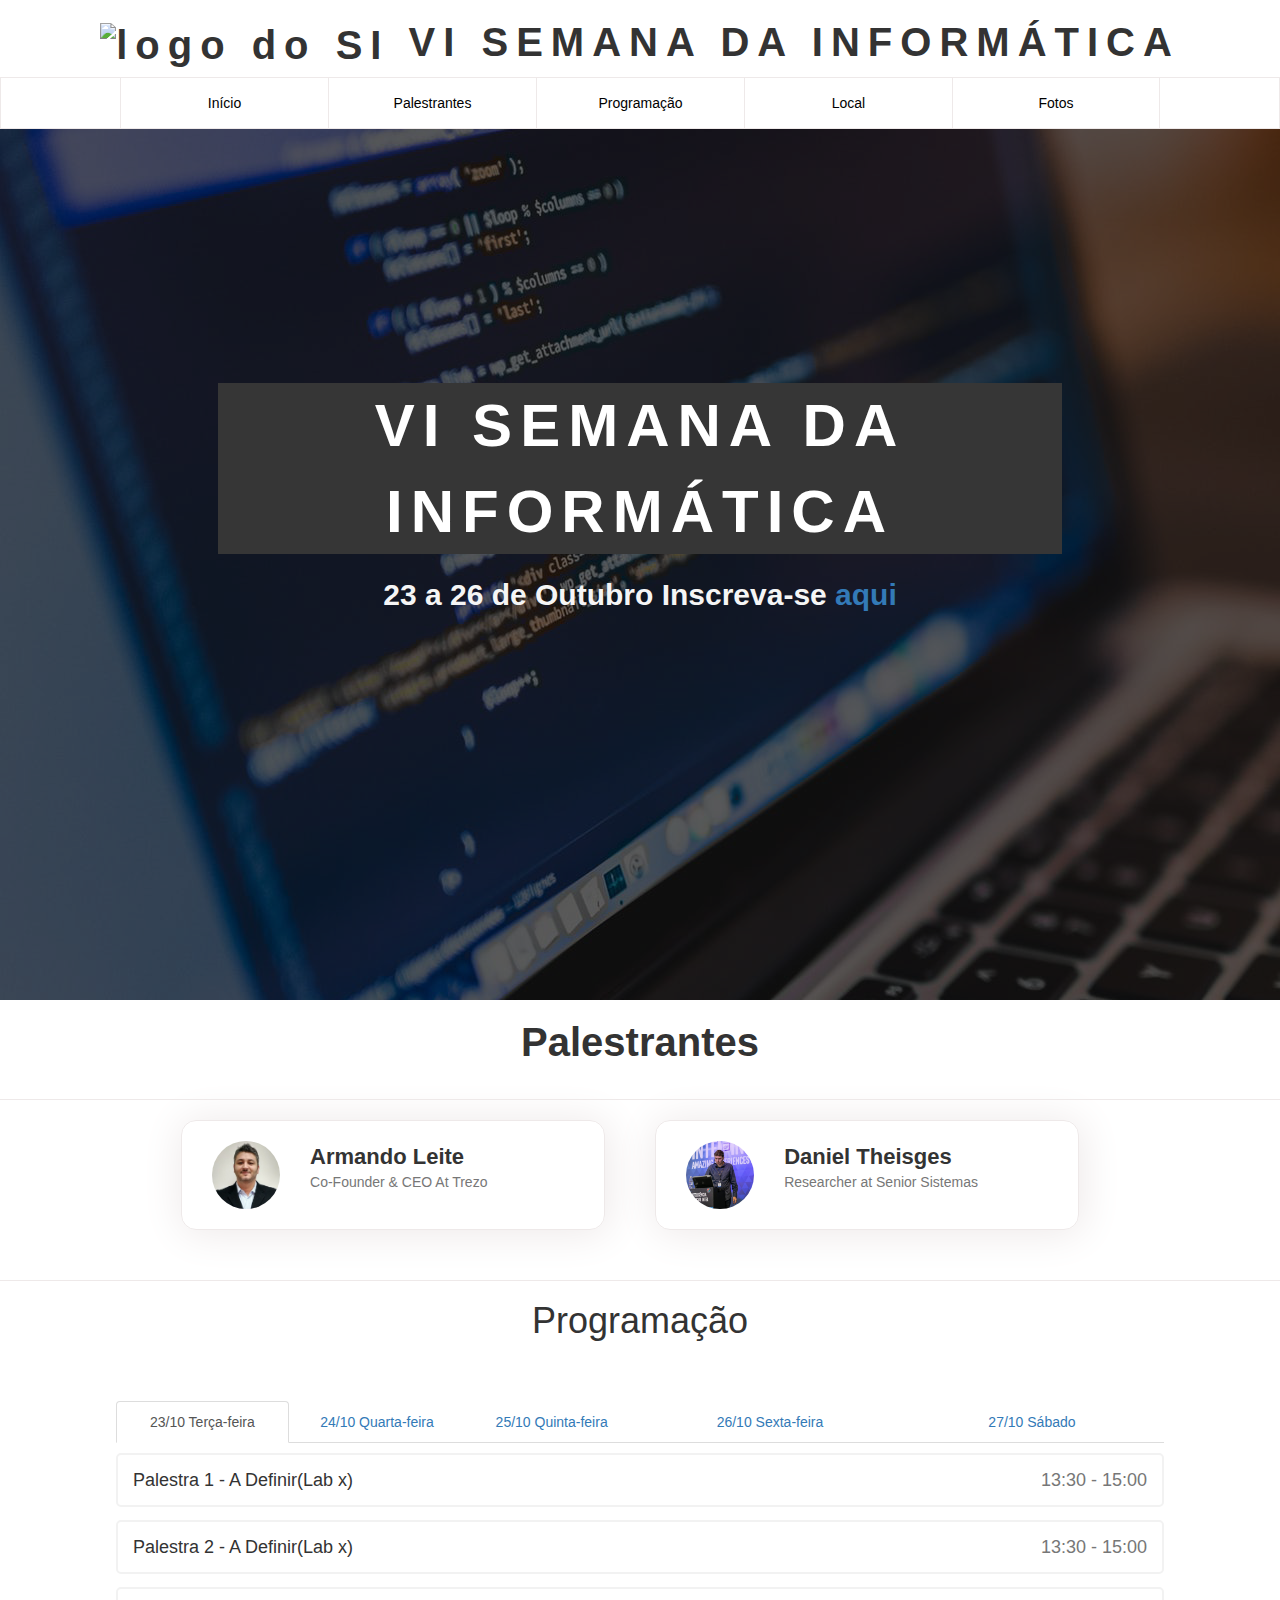
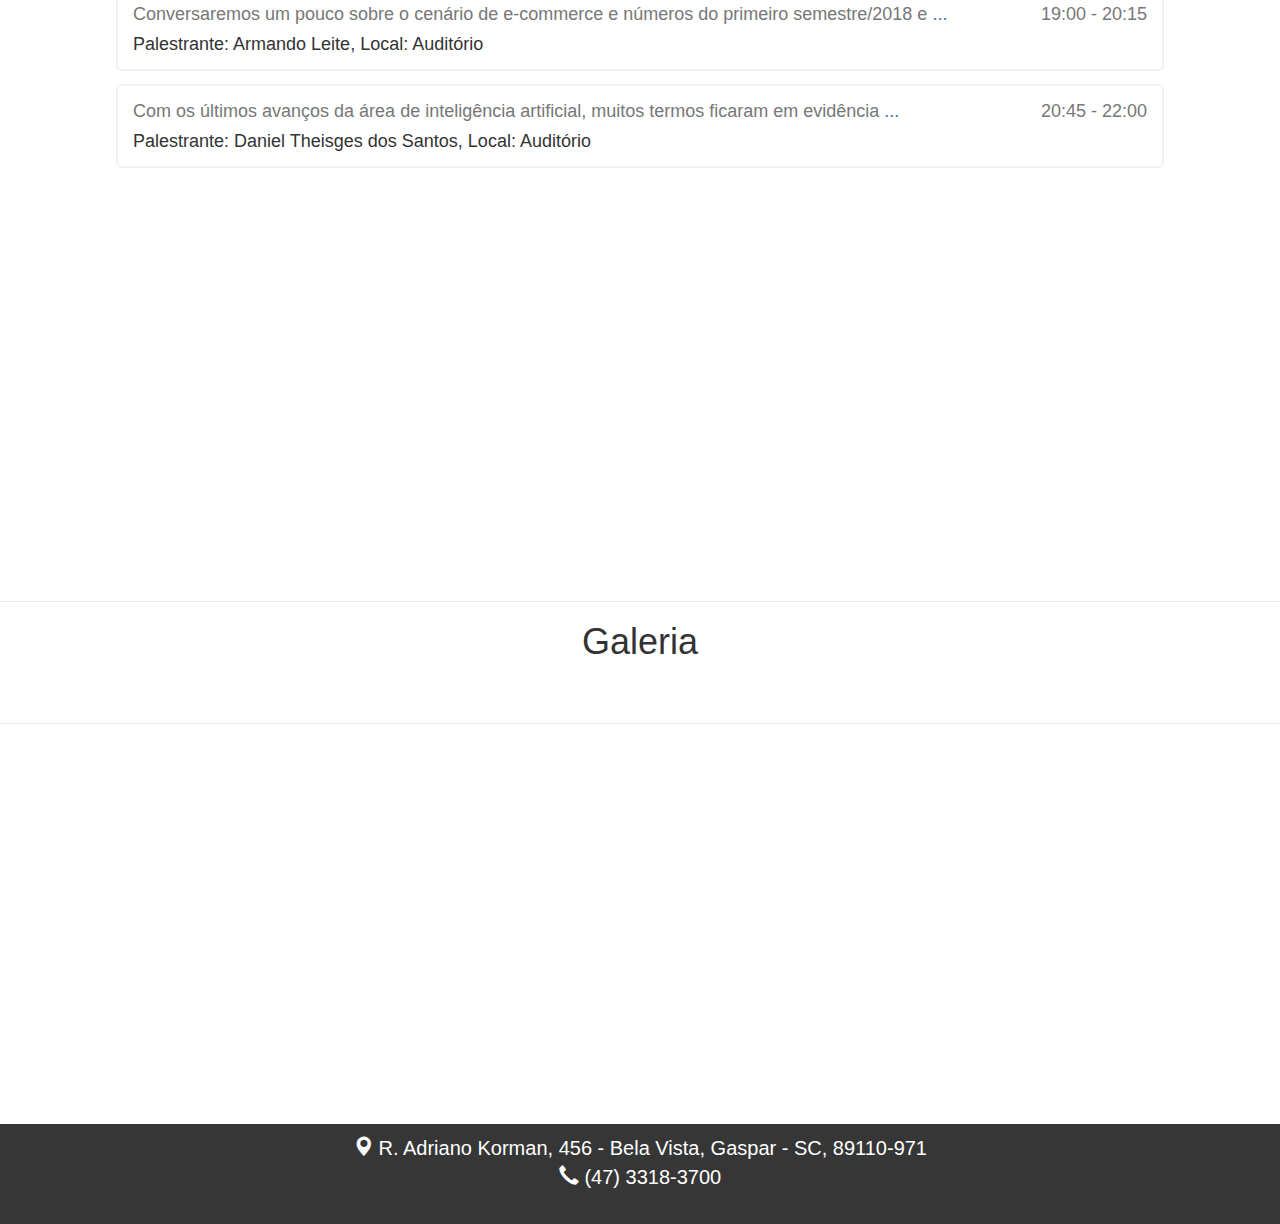
==== docs/index.html @ 69a46b5c "docs" ====
<!DOCTYPE html>
<html>
<head>
    <meta charset="UTF-8">
    <meta name="description" content="Semana informatica">
    <meta name="Autores" content=Mateus e Lucas>
    <meta name="viewport" content="width=device-width, initial-scale=1">
    <title>Semana da informática IFSC GASPAR</title>
    <link rel="stylesheet" type="text/css" href="../css/main.css"/>
    <link rel="stylesheet" href="https://maxcdn.bootstrapcdn.com/bootstrap/3.3.6/css/bootstrap.min.css"/>
</head>
<body>
    <!-- jQuery (obrigatório para plugins JavaScript do Bootstrap) -->
    <script src="https://ajax.googleapis.com/ajax/libs/jquery/3.3.1/jquery.min.js"></script>
    <!-- Inclui todos os plugins compilados (abaixo), ou inclua arquivos separadados se necessário -->
    <script src="https://maxcdn.bootstrapcdn.com/bootstrap/3.3.7/js/bootstrap.min.js"></script>
    <script src="../js/main.js"></script>
    <header>
        <div class="row">
            <div class="navbar-fixed-top topo">
                <div class="col-md-12">
                <h1 class="col-md-12" style="text-align: center">
                    <img src="https://bit.ly/2xHkZP3" height="50px" class="logo-si" alt="logo do SI"/>
                    <span>VI SEMANA DA INFORMÁTICA</span>
                </h1>
            </div>
                <ul class="col-md-12 menu center-badge">
                <li class="col-md-2"><a onclick="rolar_para('#inicio')"> Início</a></li>
                <li class="col-md-2"><a onclick="rolar_para('#div_palestrantes')"> Palestrantes</a></li>
                <li class="col-md-2"><a onclick="rolar_para('#div_programacao')"> Programação</a></li>
                <li class="col-md-2"><a onclick="rolar_para('#div_local')"> Local</a></li>
                <li class="col-md-2"><a onclick="rolar_para('#div_galeria')">Fotos</a></li>
            </ul>
            </div>
        </div>
    </header>  
    <section>
        <div class="row">
            <div class="home col-md-12 no-pd center-badge" id="inicio">
                <div class="col-md-8 col-sm-5" style="text-align: center">
                    <div class="efeito-texto-1 mytext1 col-md-12">VI SEMANA DA INFORMÁTICA</div>
                    <span class="efeito-texto-2 mytext2">23 a 26 de Outubro Inscreva-se <a href="https://limesurvey.ifsc.edu.br/index.php/477826?lang=pt-BR " target="_blank">aqui</a></span>
                </div>
            </div>

            <div class="palestrantes col-md-12 no-pd" id="div_palestrantes" style="padding-bottom: 20px">
                <div class="header-palestrantes col-md-12 no-pd" style="margin-top:20px;">
                    <h1> Palestrantes </h1>
                </div>
                <div style="width: 80%; margin: auto">
                    <div class="body-palestrantes col-md-12" >

                        <div class="card-palestrantes col-md-5" onclick="info('curriculo_armando')">
                            <img src="../img/armando_leite.jpg" class="col-md-3 img-responsive"/>
                            <div class="col-md-9 nome-palestrante no-pd">
                                <strong class="col-md-12 ">Armando Leite</strong>
                                <span class="col-md-12 text-muted truncatepd">Co-Founder & CEO At Trezo</span>
                                <div class="col-md-12" style="padding-top:5px;padding-bottom: 5px">
                                    <span class="col-md-12 no-pd" id="info_curriculo_armando" style="display: none;">Profissional certificado em AWS e Segurança de Dados, atuando a 12 anos com TI, mais precisamente com Infraestrutura e Desenvolvimento Web. Desde 2009 CEO da Trezo, empresa do segmento de TI voltado a e-commerce através do framework Magento, sendo Partner Magento no Brasil e considerada uma das 3 maiores empresas neste segmento pela própria Magento.</span>
                                </div>
                            </div>
                            
                            
                        </div>
                        
                        <div class="card-palestrantes col-md-5" onclick="info('curriculo_daniel')">
                            <img src="../img/daniel_l.jpg" class="col-md-3 img-responsive"/>
                            <div class="col-md-9 nome-palestrante no-pd">
                                <strong class="col-md-12 ">Daniel Theisges</strong>
                                <span class="col-md-12 text-muted truncatepd">Researcher at Senior Sistemas</span>
                                <div class="col-md-12" style="padding-top:5px;padding-bottom: 5px">
                                    <span class="col-md-12 no-pd" id="info_curriculo_daniel" style="display: none;">Daniel Theisges atou como professor de Visão Computacional, Inteligência Artificial, Aprendizado de Máquina e Sistemas Distribuídos na Universidade Regional de Blumenau (FURB). Possui mestrado em Computação Aplicada na Universidade Federal de Santa Catarina. Daniel é também aluno de doutorado na UFSC e pesquisador da SENIOR SISTEMAS, uma das maiores empresas de software do Brasil. Com mais de 10 anos de experiência em pesquisa e desenvolvimento de software, Daniel tem contribuído para vários projetos envolvendo inteligência artificial e análise de dados. Recentemente, se juntou ao Intel AI Student Ambassador Program para aprimorar e compartilhar o conhecimento da IA em todo o mundo.</span>
                                </div>
                            </div>
                        </div>

                    </div>
                </div>
            </div>

            <div class="programacao col-md-12 no-pd" id="div_programacao">
                <div class="header-programacao">
                    <h1> Programação </h1>
                </div>
                <div class="cronograma">
                    <ul class="nav nav-tabs">
                        <li class="active col-md-2 no-pd"><a data-toggle="tab" href="#home">23/10 Terça-feira</a></li>
                        <li class="col-md-2 no-pd"><a data-toggle="tab" href="#menu1">24/10 Quarta-feira</a></li>
                        <li class="col-md-2 no-pd"><a data-toggle="tab" href="#menu2">25/10 Quinta-feira</a></li>
                        <li class="col-md-3 no-pd"><a data-toggle="tab" href="#menu3">26/10 Sexta-feira</a></li>
                        <li class="col-md-3 no-pd"><a data-toggle="tab" href="#menu4">27/10 Sábado</a></li>
                    </ul>

                    <div class="tab-content col-md-12 no-pd conteudo">
                        <div id="home" class="tab-pane fade in active">
                            <div class="col-md-12 card-cronograma">
                                <span class="col-md-10 no-pd">Palestra 1 - A Definir(Lab x) </span>
                                <span class="col-md-2 no-pd text-muted" style="text-align: right">13:30 - 15:00</span>
                            </div>

                            <div class="col-md-12 card-cronograma">
                                <span class="col-md-10 no-pd">Palestra 2 - A Definir(Lab x) </span>
                                <span class="col-md-2 no-pd text-muted" style="text-align: right">13:30 - 15:00</span>
                            </div>

                            <div class="col-md-12 card-cronograma">
                                <span class="col-md-10 no-pd">
                                    <span class="text-muted" id="verMais3">Conversaremos um pouco sobre o cenário de e-commerce e números do primeiro semestre/2018 e <a  style="cursor: pointer" onclick="verMais(3)">...</a></span>
                                    <br/>Palestrante: Armando Leite, Local: Auditório
                                </span>
                                <span class="col-md-2 no-pd text-muted" style="text-align: right">19:00 - 20:15</span>
                            </div>

                            <div class="col-md-12 card-cronograma">
                                <span class="col-md-10 no-pd">
                                    <span class="text-muted" id="verMais4">Com os últimos avanços da área de inteligência artificial, muitos termos ficaram em evidência <a  style="cursor: pointer" onclick="verMais(4)">...</a> 
                                    </span>
                                    <br/>Palestrante: Daniel Theisges dos Santos, Local: Auditório
                                </span>
                                <span class="col-md-2 no-pd text-muted" style="text-align: right">20:45 - 22:00</span>
                            </div>

                        </div>

                        <div id="menu1" class="tab-pane">
                            <div class="col-md-12 card-cronograma">
                                <span class="col-md-10 no-pd" onclick="info(1)">Oficina Install Fest Linux - Kleyton (Lab 6)
                                    <span class=" col-md-12 no-pd text-muted" style="font-size: 14px;display: none" id="info_1">Oficina voltada para usuários com pouca experiência em Linux, onde usuários mais experientes auxiliam com a instalação e configuração do sistema operacional.</span>
                                </span>
                                <span class="col-md-2 no-pd text-muted" style="text-align: right">14:00 - 17:00</span>
                            </div>

                            <div class="col-md-12 card-cronograma">
                                <span class="col-md-10 no-pd" onclick="info(2)">Oficina de Embarcadero - Lucas José Pereira (Lab de Redes)
                                    <span class=" col-md-12 no-pd text-muted" style="font-size: 14px;display: none" id="info_2">Oficina voltada para programadores que nunca tiveram contato com o ambiente de desencolvimento Embarcadero/Delphi. O objetivo é o desenvolvimento de um pequeno aplicativo.</span>
                                </span>
                                <span class="col-md-2 no-pd text-muted" style="text-align: right">14:00 - 17:00</span>
                            </div>

                            <div class="col-md-12 card-cronograma">
                                <span class="col-md-10 no-pd" onclick="info(3)">Oficina de Arduino básico - Nathan (Lab 2) 
                                    <span class=" col-md-12 no-pd text-muted" style="font-size: 14px;display: none" id="info_3">Nesse minicurso será apresentada a plataforma Arduino, integração de circuitos com a plataforma Arduino, e criação e desenvolvimento de soluções utilizando essa plataforma.</span>
                                </span>
                                <span class="col-md-2 no-pd text-muted" style="text-align: right">14:00 - 17:00</span>
                            </div>

                            <div class="col-md-12 card-cronograma">
                                <span class="col-md-10 no-pd" onclick="info(4)">Oficina Install Fest Linux - Kleyton (Lab 6) 
                                    <span class=" col-md-12 no-pd text-muted" style="font-size: 14px;display: none" id="info_4">Oficina voltada para usuários com pouca experiência em Linux, onde usuários mais experientes auxiliam com a instalação e configuração do sistema operacional.</span>
                                </span>
                                <span class="col-md-2 no-pd text-muted" style="text-align: right">19:00 - 22:00</span>
                            </div>

                            <div class="col-md-12 card-cronograma">
                                <span class="col-md-10 no-pd" onclick="info(5)">Oficina Android Básico - Ewerton Pontini (Lab 7)
                                    <span class=" col-md-12 no-pd text-muted" style="font-size: 14px;display: none" id="info_5">Oficina voltada a comunidade externa e interna para incentivar o estudo de programação por meio de atividade prática na construção de aplicativos para Android. Esta oficina abordará aspectos básicos e introdutórios no desenvolvimento.</span>
                                </span>
                                <span class="col-md-2 no-pd text-muted" style="text-align: right">19:00 - 22:00</span>
                            </div>
                            
                            <div class="col-md-12 card-cronograma">
                                <span class="col-md-10 no-pd" onclick="info(6)">Oficina de Arduino básico - Nathan (Lab 2) 
                                    <span class=" col-md-12 no-pd text-muted" style="font-size: 14px;display: none" id="info_6">Nesse minicurso será apresentada a plataforma Arduino, integração de circuitos com a plataforma Arduino, e criação e desenvolvimento de soluções utilizando essa plataforma.</span>
                                </span>
                                <span class="col-md-2 no-pd text-muted" style="text-align: right">19:00 - 22:00</span>
                            </div>
                            
                            <div class="col-md-12 card-cronograma">
                                <span class="col-md-10 no-pd" onclick="info(7)">Oficina Unity - Lucas Arend (Lab 7) 
                                    <span class=" col-md-12 no-pd text-muted" style="font-size: 14px;display: none" id="info_7"></span>
                                </span>
                                <span class="col-md-2 no-pd text-muted" style="text-align: right">19:00 - 22:00</span>
                            </div>

                        </div>

                        <div id="menu2" class="tab-pane">
                            <div class="col-md-12 card-cronograma" onclick="info(8)">
                                <span class="col-md-10 no-pd">Maratona de programação - Curso Superior. Obs. A maratona será realizada na plataforma URI Online Judge - Me. Leonardo Leiria Fernandes (Lab 6)
                                    <span class=" col-md-12 no-pd text-muted" style="font-size: 14px;display: none" id="info_8">Competição para exercitar nos participantes a criatividade, a capacidade de trabalho em equipe e a habilidade de resolver problemas de informática sob pressão.</span>
                                </span>
                                <span class="col-md-2 no-pd text-muted" style="text-align: right">19:00 - 22:00</span>
                            </div>
                            
                            <div class="col-md-12 card-cronograma" onclick="info(9)">
                                <span class="col-md-10 no-pd">Oficina Arduino Intermediário - A definir (Lab 2) 
                                    <span class=" col-md-12 no-pd text-muted" style="font-size: 14px;display: none" id="info_9">Nesse minicurso será apresentado como são utilizadas shields e sensores para o Arduino, conceitos básicos sobre eletrônica, e serão desenvolvidas soluções utilizando diferentes sensores/shields.</span>
                                </span>
                                <span class="col-md-2 no-pd text-muted" style="text-align: right">19:00 - 22:00</span>
                            </div>
                            
                            <div class="col-md-12 card-cronograma" onclick="info(10)">
                                <span class="col-md-10 no-pd">Oficina MongoDB - Ramon (Lab 7) 
                                    <span class=" col-md-12 no-pd text-muted" style="font-size: 14px;display: none" id="info_10">Oficina sobre o MongoDB visando a criarão uma pequena API utilizando Spring Boot integrado com MongoDB.</span>
                                </span>
                                <span class="col-md-2 no-pd text-muted" style="text-align: right">19:00 - 22:00</span>
                            </div>
                        </div>

                        <div id="menu3" class="tab-pane">
                            <div class="col-md-12 card-cronograma" onclick="info(11)">
                                <span class="col-md-10 no-pd">Campeonato jogos eletrônicos - Barbara I2 (Lab 7) 
                                    <span class=" col-md-12 no-pd text-muted" style="font-size: 14px;display: none" id="info_11">Campeonato de jogos eletrônicos visando a integração dos alunos e membros da comunidade externa</span>
                                </span>
                                <span class="col-md-2 no-pd text-muted" style="text-align: right">14:00 - 17:00</span>
                            </div>

                            <div class="col-md-12 card-cronograma" onclick="info(12)">
                                <span class="col-md-10 no-pd">Campeonato jogos eletrônicos - Lucas Pedroso Pereira (Lab 7) 
                                    <span class=" col-md-12 no-pd text-muted" style="font-size: 14px;display: none" id="info_12">Campeonato de jogos eletrônicos visando a integração dos alunos e membros da comunidade externa</span>
                                </span>
                                <span class="col-md-2 no-pd text-muted" style="text-align: right">19:00 - 22:00</span>
                            </div>

                        </div>
                        
                        <div id="menu4" class="tab-pane">
                            <div class="col-md-12 card-cronograma"  onclick="info(13)">
                                <span class="col-md-10 no-pd">Oficina Android Intermediário - Lucas Barros (Lab 7) 
                                    <span class=" col-md-12 no-pd text-muted" style="font-size: 14px;display: none" id="info_13">Oficina voltada a comunidade externa e interna para incentivar o estudo de programação por meio de atividade prática na construção de aplicativos para Android. Esta oficina abordará aspectos básicos e intermediários no desenvolvimento.</span>
                                </span>
                                <span class="col-md-2 no-pd text-muted" style="text-align: right">08:00 - 17:20</span>
                            </div>

                        </div>

                    </div>
                </div>
            </div>

             <div class="programacao col-md-12 no-pd" id="div_galeria">
                <div class="header-programacao">
                    <h1> Galeria </h1>
                </div>
                 
                 <div class="col-md-12" id="galeriaFotos">
                 </div>
                
            </div>
            
            <div class="local col-md-12 no-pd" id="div_local">
                <div class="col-md-12 no-pd">
                    <iframe  class="mapa col-md-12 no-pd" src="https://www.google.com/maps/embed?pb=!1m26!1m12!1m3!1d113871.34818570293!2d-49.12285860550783!3d-26.888269232255745!2m3!1f0!2f0!3f0!3m2!1i1024!2i768!4f13.1!4m11!3e6!4m3!3m2!1d-26.8774776!2d-49.1014786!4m5!1s0x94df2235f78da08b%3A0x9e47c90966bb3895!2sifsc+gaspar!3m2!1d-26.900784599999998!2d-49.0038309!5e0!3m2!1spt-BR!2sbr!4v1537979275279"frameborder="0" allowfullscreen>
                    </iframe>
                </div>
                <div class="col-md-12 no-pd local-descricao" style="text-align: center; ">

                    <div class="col-md-12 no-pd" style="margin-top: 10px">
                        <i class="glyphicon glyphicon-map-marker"></i>
                        <span> R. Adriano Korman, 456 - Bela Vista, Gaspar - SC, 89110-971 </span>
                    </div>

                    <div class="col-md-12 no-pd" >
                        <i class="glyphicon glyphicon-earphone"></i>
                        <span> (47) 3318-3700 </span>
                    </div>

                </div>
            </div>
        </div>
    </section>

</body>
</html>
---- css/main.css ----
html, body {
    padding: 0;
    margin: 0;
    overflow-x:hidden;
}

.truncate {
    white-space: nowrap;
    overflow: hidden;
    text-overflow: ellipsis;
}

.truncate-two-lines {
    display: -webkit-box;
    -webkit-line-clamp: 2;
    -webkit-box-orient: vertical;
    overflow: hidden;
    text-overflow: ellipsis;
}

.center-badge {
    display: flex;
    align-items: center;
    justify-content: center;
}

.no-pd {
    padding: 0 !important;
}

.palestrantes {
    border-bottom: 1px solid #EEE9E9;
}

.body-palestrantes {
    margin: auto;
    padding-bottom: 50px;
}

.programacao {
    border-bottom: 1px solid #EEE9E9;
}

.cronograma {
    margin: auto;
    width: 80%;
    height: 800px;
}

.conteudo {
    overflow-y: auto;
    height: 400px;
}

.card-palestrantes {
    cursor: pointer;
    border: 1px solid #EEE9E9;
    border-radius: 15px;
    box-shadow: 2px 2px 42px 2px #EEE9E9;
    margin-left: 50px;
    margin-top: 20px;
}

.card-palestrantes img {
    padding-top: 20px;
    padding-bottom: 20px;
    border-radius: 100%;
}

.card-palestrantes strong {
    font-size: 22px;
}

.header-palestrantes {
    width: 100%;
    height: 80px;
    text-align: center;
    padding: 20px 0 0 0;
    margin: 0;
    border-bottom: 1px solid #EEE9E9;
}

.card-cronograma {
    cursor: pointer;
    margin-top: 10px;
    border-left-width: 15px;
    transition: border-width .5s ease;
    display: block;
    margin-bottom: 3px;
    background-color: #fff;
    border-left: 5px solid #00a8f2;
    padding: 10px;
    border: solid 2px #F2F2F2;
    border-radius: 5px;
    font-size: 18px;
    font-weight: 400;
    line-height: 30px;
}

.card-cronograma:hover {
    border-color: aquamarine;
}

.header-programacao {
    width: 100%;
    height: 80px;
    text-align: center;
    margin: 0;
    margin-bottom: 20px;
}

.nav li {
    text-align: center;
}

.header-palestrantes h1 {
    font-size: 40px;
    font-weight: 700;
    padding: 0;
    margin: 0;

}

.topo {
    background-color: #fff;
}

.topo h1 {
    font-size: 40px;
    font-weight: 700;
    letter-spacing: 8px;
}

.menu {
    margin: 0;
    list-style: none;
    color: black;
    border: 1px solid #EEE9E9;
}

.menu li {
    cursor: pointer;
    text-align: center;
    padding: 15px;
    border-left: 1px solid #EEE9E9;
}

.menu li:last-child {
    border-right: 1px solid #EEE9E9;
}

.menu li a {
    font-size: 14px;
    font-family: 'Source Sans Pro', Arial, Helvetica, 'Nimbus Sans L', sans-serif;
    text-decoration: none;
    color: black;
}

.menu li:hover {
    transition: 2s;
    border-top: 1px solid #399736;
}

.home {
    background-image: url(../img/fundo.png);
    background-repeat: no-repeat;
    background-attachment: fixed;
    height: 1000px;
}

.footer {
    height: 80px;
    background-color: #363636;
}

.container-efeito {
    text-align: center;
}

.container-efeito span {
    text-transform: uppercase;
}

.mytext1 {
    animation-delay: 3s;
    color: white;
    font-size: 60px;
    font-weight: 700;
    letter-spacing: 8px;
    margin-bottom: 20px;
    background: #363636;
    position: relative;
    animation: text 3s 1;
}

.mytext2 {
    font-size: 30px;
    color: whitesmoke;
    font-weight: bold;
}

.nome-palestrante{
    margin-top: 20px;
    padding-top: 20px;
    padding-bottom: 20px;
}

.efeito-texto-1, .efeito-texto-2 {
    display: none;
}

.local .mapa {
    height: 400px;
}

.local .local-descricao {
    height: 100px;
    font-size: 20px;
    color: white;
    background-color: #363636;
}

.efeito-texto-1, .efeito-texto-2 {
    display: none;
}

@keyframes text {
    0% {
        color: black;
        margin-bottom: -40px;

    }
    30% {
        letter-spacing: 10px;
        margin-bottom: -40px;

    }
    85% {
        letter-spacing: 8px;
        margin-bottom: -40px;
    }
}

@media screen and (max-width: 414px) {

    .topo h1 {
        font-size: 20px;
        font-weight: 200;
        letter-spacing: 2px;
    }

    .topo .logo-si {
        height: 20px;
    }

    .mytext1 {
        animation-delay: 3s;
        color: white;
        font-size: 15px;
        font-weight: bold;
        letter-spacing: 0px;
        margin-bottom: 5px;
        background: #363636;
        animation: text 3s 1;
        display: block;
    }

    .mytext2 {
        font-size: 10px;
        color: whitesmoke;
        font-weight: bold;
    }

    .home {
        margin-top: 88px;
        height: 400px;
    }

    .container-efeito {
        text-align: center;
        top: 30%;
        left: 57%;
        transform: translate(-50%, -50%);
    }

    .card-palestrantes img{
        max-height: 50px;
    }

    .nome-palestrante{
        margin-top: 0px;
    }

    .card-palestrantes{
        margin-left: 0px;
    }

}
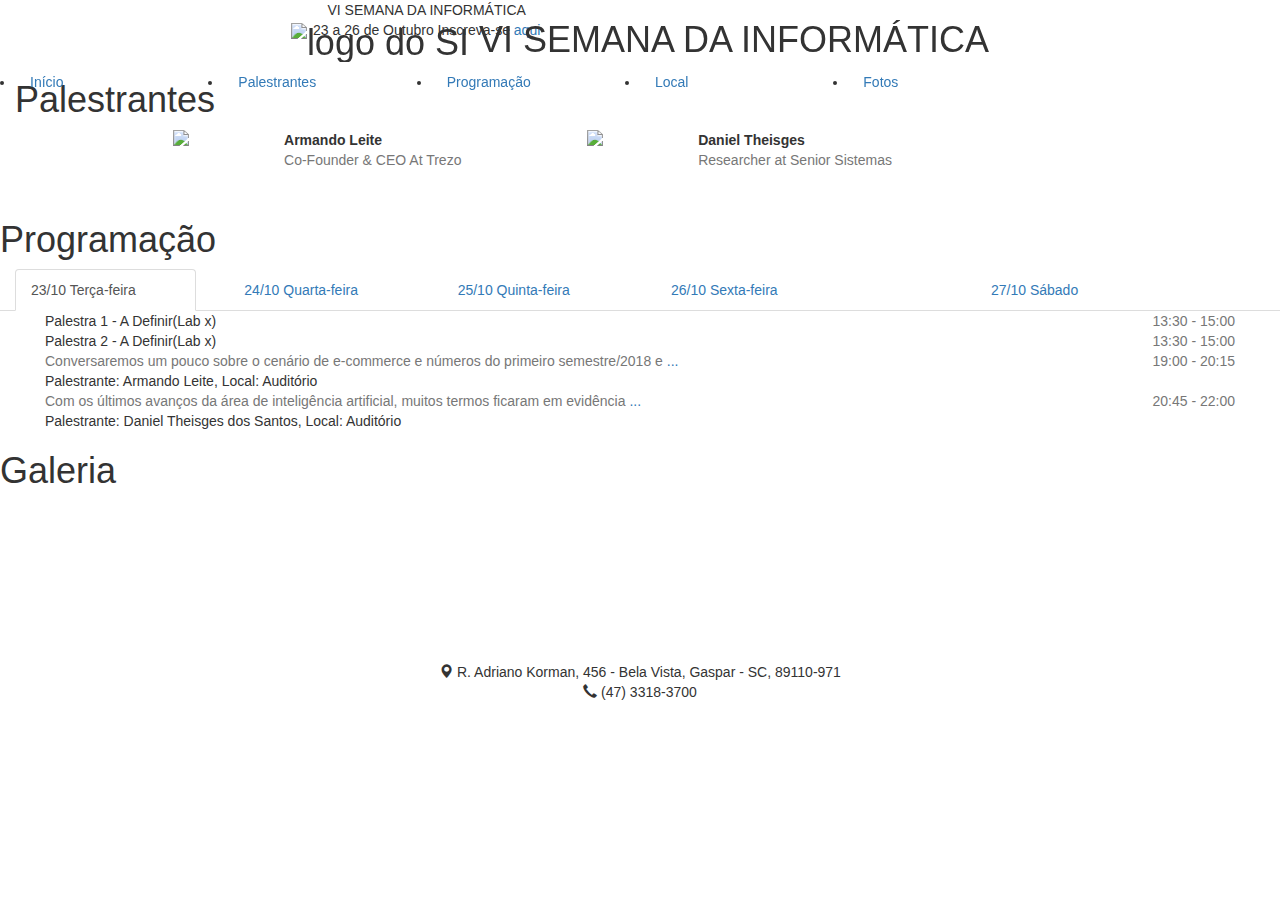
==== commit 8dd9a4b9: "Css" ====
--- a/docs/index.html
+++ b/docs/index.html
@@ -6,7 +6,7 @@
     <meta name="Autores" content=Mateus e Lucas>
     <meta name="viewport" content="width=device-width, initial-scale=1">
     <title>Semana da informática IFSC GASPAR</title>
-    <link rel="stylesheet" type="text/css" href="../css/main.css"/>
+    <link rel="stylesheet" type="text/css" href="css/main.css"/>
     <link rel="stylesheet" href="https://maxcdn.bootstrapcdn.com/bootstrap/3.3.6/css/bootstrap.min.css"/>
 </head>
 <body>
@@ -14,7 +14,7 @@
     <script src="https://ajax.googleapis.com/ajax/libs/jquery/3.3.1/jquery.min.js"></script>
     <!-- Inclui todos os plugins compilados (abaixo), ou inclua arquivos separadados se necessário -->
     <script src="https://maxcdn.bootstrapcdn.com/bootstrap/3.3.7/js/bootstrap.min.js"></script>
-    <script src="../js/main.js"></script>
+    <script src="js/main.js"></script>
     <header>
         <div class="row">
             <div class="navbar-fixed-top topo">
@@ -51,7 +51,7 @@
                     <div class="body-palestrantes col-md-12" >
 
                         <div class="card-palestrantes col-md-5" onclick="info('curriculo_armando')">
-                            <img src="../img/armando_leite.jpg" class="col-md-3 img-responsive"/>
+                            <img src="img/armando_leite.jpg" class="col-md-3 img-responsive"/>
                             <div class="col-md-9 nome-palestrante no-pd">
                                 <strong class="col-md-12 ">Armando Leite</strong>
                                 <span class="col-md-12 text-muted truncatepd">Co-Founder & CEO At Trezo</span>
@@ -64,7 +64,7 @@
                         </div>
                         
                         <div class="card-palestrantes col-md-5" onclick="info('curriculo_daniel')">
-                            <img src="../img/daniel_l.jpg" class="col-md-3 img-responsive"/>
+                            <img src="img/daniel_l.jpg" class="col-md-3 img-responsive"/>
                             <div class="col-md-9 nome-palestrante no-pd">
                                 <strong class="col-md-12 ">Daniel Theisges</strong>
                                 <span class="col-md-12 text-muted truncatepd">Researcher at Senior Sistemas</span>
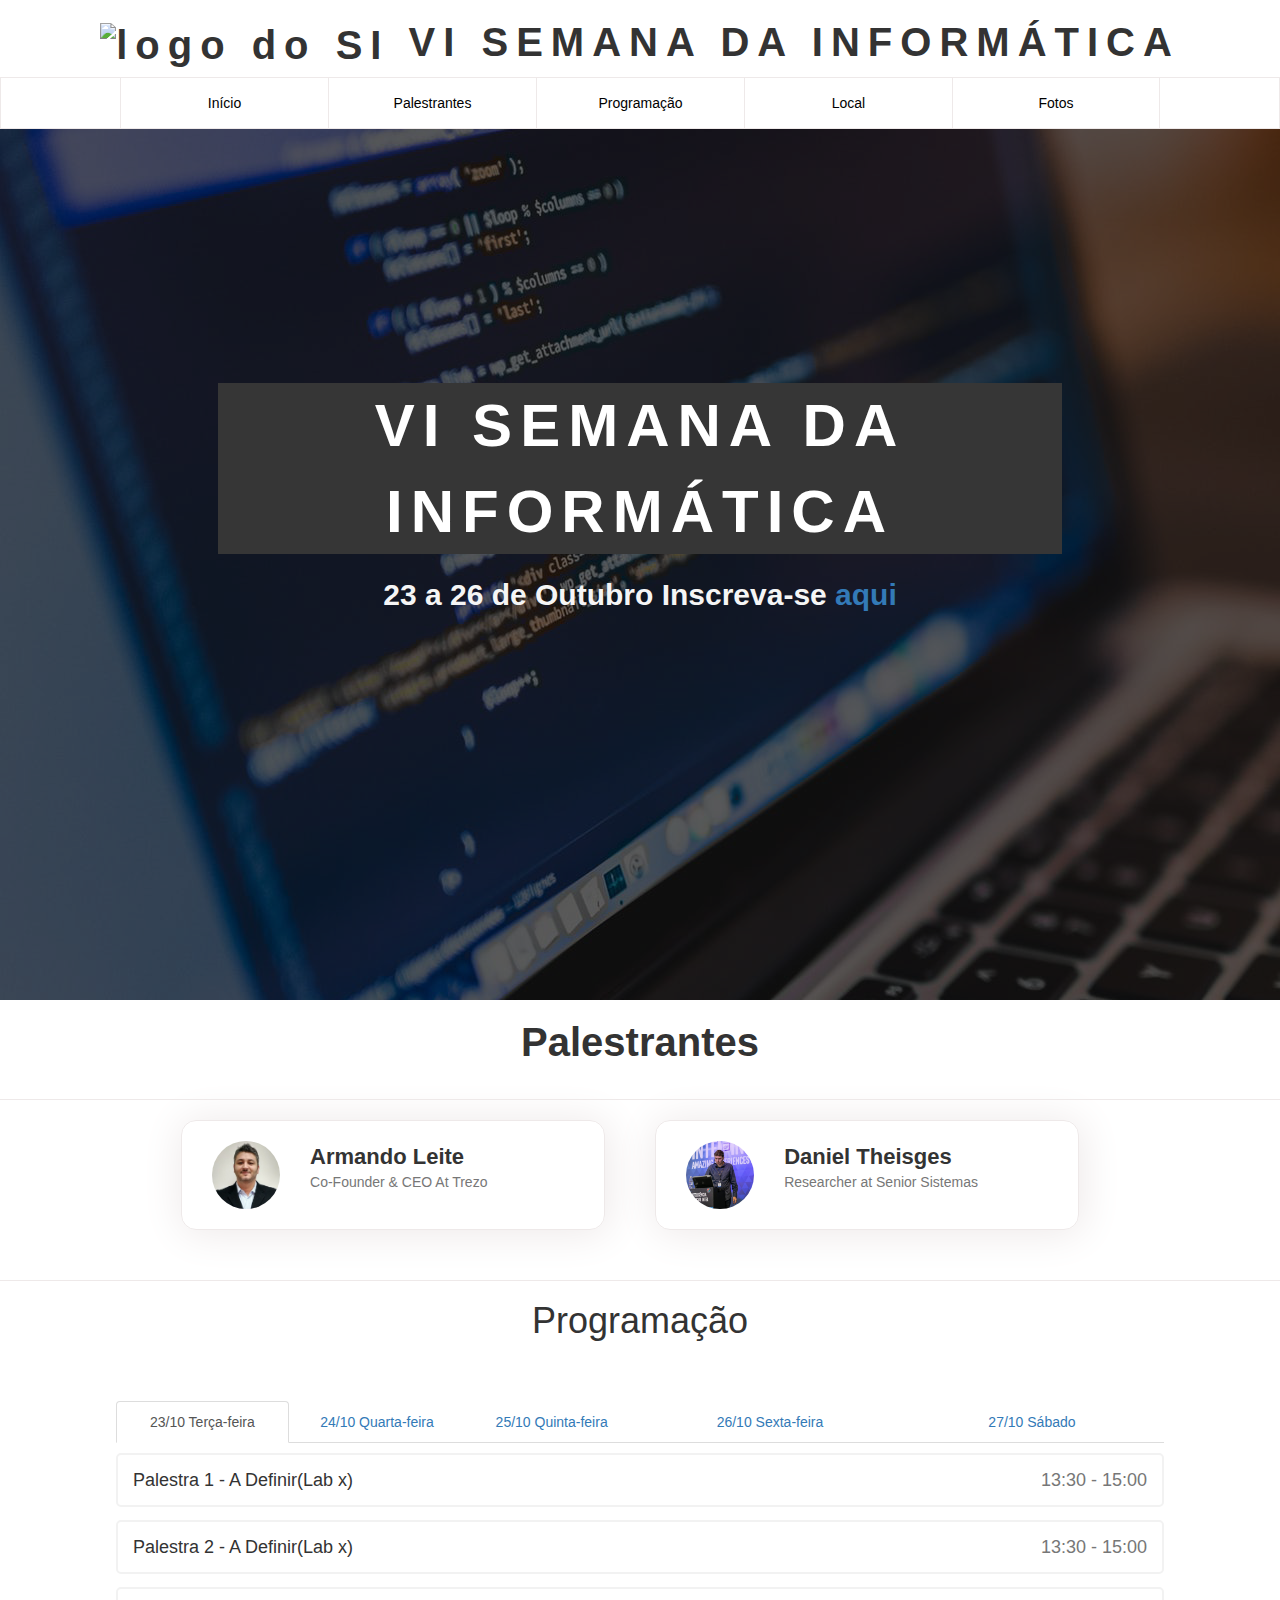
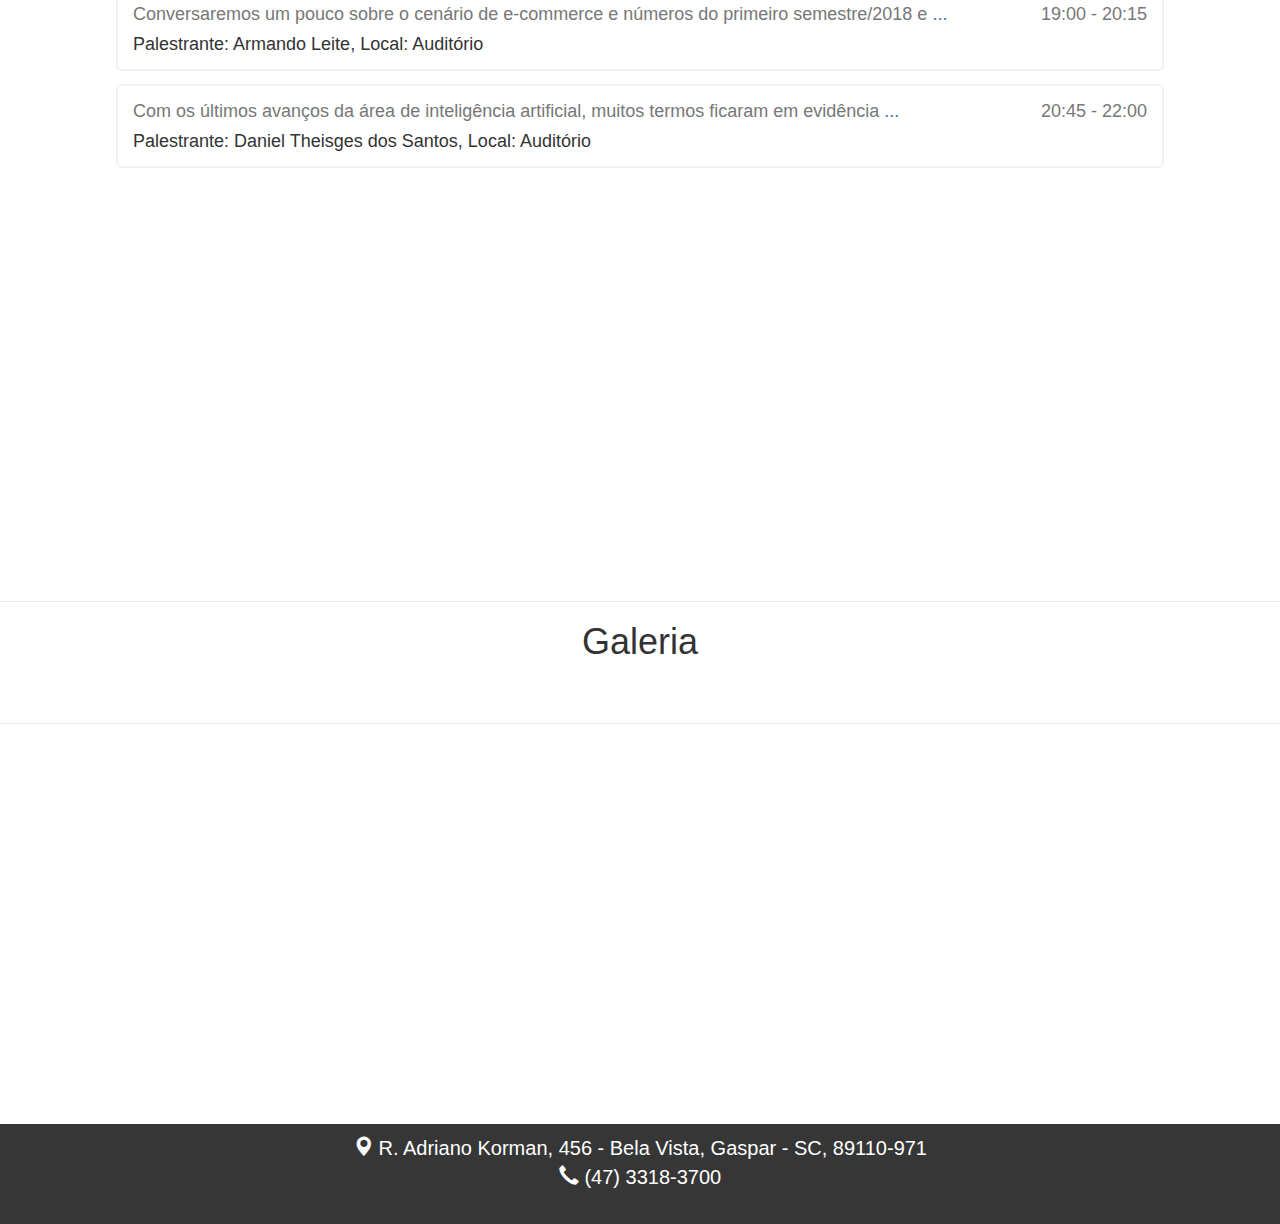
==== commit c8326831: "Css" ====
--- a/docs/index.html
+++ b/docs/index.html
@@ -6,7 +6,7 @@
     <meta name="Autores" content=Mateus e Lucas>
     <meta name="viewport" content="width=device-width, initial-scale=1">
     <title>Semana da informática IFSC GASPAR</title>
-    <link rel="stylesheet" type="text/css" href="css/main.css"/>
+    <link rel="stylesheet" type="text/css" href="../css/main.css"/>
     <link rel="stylesheet" href="https://maxcdn.bootstrapcdn.com/bootstrap/3.3.6/css/bootstrap.min.css"/>
 </head>
 <body>
@@ -14,7 +14,7 @@
     <script src="https://ajax.googleapis.com/ajax/libs/jquery/3.3.1/jquery.min.js"></script>
     <!-- Inclui todos os plugins compilados (abaixo), ou inclua arquivos separadados se necessário -->
     <script src="https://maxcdn.bootstrapcdn.com/bootstrap/3.3.7/js/bootstrap.min.js"></script>
-    <script src="js/main.js"></script>
+    <script src="../js/main.js"></script>
     <header>
         <div class="row">
             <div class="navbar-fixed-top topo">
@@ -51,7 +51,7 @@
                     <div class="body-palestrantes col-md-12" >
 
                         <div class="card-palestrantes col-md-5" onclick="info('curriculo_armando')">
-                            <img src="img/armando_leite.jpg" class="col-md-3 img-responsive"/>
+                            <img src="../img/armando_leite.jpg" class="col-md-3 img-responsive"/>
                             <div class="col-md-9 nome-palestrante no-pd">
                                 <strong class="col-md-12 ">Armando Leite</strong>
                                 <span class="col-md-12 text-muted truncatepd">Co-Founder & CEO At Trezo</span>
@@ -64,7 +64,7 @@
                         </div>
                         
                         <div class="card-palestrantes col-md-5" onclick="info('curriculo_daniel')">
-                            <img src="img/daniel_l.jpg" class="col-md-3 img-responsive"/>
+                            <img src="../img/daniel_l.jpg" class="col-md-3 img-responsive"/>
                             <div class="col-md-9 nome-palestrante no-pd">
                                 <strong class="col-md-12 ">Daniel Theisges</strong>
                                 <span class="col-md-12 text-muted truncatepd">Researcher at Senior Sistemas</span>
--- a/css/main.css
+++ b/css/main.css
@@ -0,0 +1,299 @@
+html, body {
+    padding: 0;
+    margin: 0;
+    overflow-x:hidden;
+}
+
+.truncate {
+    white-space: nowrap;
+    overflow: hidden;
+    text-overflow: ellipsis;
+}
+
+.truncate-two-lines {
+    display: -webkit-box;
+    -webkit-line-clamp: 2;
+    -webkit-box-orient: vertical;
+    overflow: hidden;
+    text-overflow: ellipsis;
+}
+
+.center-badge {
+    display: flex;
+    align-items: center;
+    justify-content: center;
+}
+
+.no-pd {
+    padding: 0 !important;
+}
+
+.palestrantes {
+    border-bottom: 1px solid #EEE9E9;
+}
+
+.body-palestrantes {
+    margin: auto;
+    padding-bottom: 50px;
+}
+
+.programacao {
+    border-bottom: 1px solid #EEE9E9;
+}
+
+.cronograma {
+    margin: auto;
+    width: 80%;
+    height: 800px;
+}
+
+.conteudo {
+    overflow-y: auto;
+    height: 400px;
+}
+
+.card-palestrantes {
+    cursor: pointer;
+    border: 1px solid #EEE9E9;
+    border-radius: 15px;
+    box-shadow: 2px 2px 42px 2px #EEE9E9;
+    margin-left: 50px;
+    margin-top: 20px;
+}
+
+.card-palestrantes img {
+    padding-top: 20px;
+    padding-bottom: 20px;
+    border-radius: 100%;
+}
+
+.card-palestrantes strong {
+    font-size: 22px;
+}
+
+.header-palestrantes {
+    width: 100%;
+    height: 80px;
+    text-align: center;
+    padding: 20px 0 0 0;
+    margin: 0;
+    border-bottom: 1px solid #EEE9E9;
+}
+
+.card-cronograma {
+    cursor: pointer;
+    margin-top: 10px;
+    border-left-width: 15px;
+    transition: border-width .5s ease;
+    display: block;
+    margin-bottom: 3px;
+    background-color: #fff;
+    border-left: 5px solid #00a8f2;
+    padding: 10px;
+    border: solid 2px #F2F2F2;
+    border-radius: 5px;
+    font-size: 18px;
+    font-weight: 400;
+    line-height: 30px;
+}
+
+.card-cronograma:hover {
+    border-color: aquamarine;
+}
+
+.header-programacao {
+    width: 100%;
+    height: 80px;
+    text-align: center;
+    margin: 0;
+    margin-bottom: 20px;
+}
+
+.nav li {
+    text-align: center;
+}
+
+.header-palestrantes h1 {
+    font-size: 40px;
+    font-weight: 700;
+    padding: 0;
+    margin: 0;
+
+}
+
+.topo {
+    background-color: #fff;
+}
+
+.topo h1 {
+    font-size: 40px;
+    font-weight: 700;
+    letter-spacing: 8px;
+}
+
+.menu {
+    margin: 0;
+    list-style: none;
+    color: black;
+    border: 1px solid #EEE9E9;
+}
+
+.menu li {
+    cursor: pointer;
+    text-align: center;
+    padding: 15px;
+    border-left: 1px solid #EEE9E9;
+}
+
+.menu li:last-child {
+    border-right: 1px solid #EEE9E9;
+}
+
+.menu li a {
+    font-size: 14px;
+    font-family: 'Source Sans Pro', Arial, Helvetica, 'Nimbus Sans L', sans-serif;
+    text-decoration: none;
+    color: black;
+}
+
+.menu li:hover {
+    transition: 2s;
+    border-top: 1px solid #399736;
+}
+
+.home {
+    background-image: url(../img/fundo.png);
+    background-repeat: no-repeat;
+    background-attachment: fixed;
+    height: 1000px;
+}
+
+.footer {
+    height: 80px;
+    background-color: #363636;
+}
+
+.container-efeito {
+    text-align: center;
+}
+
+.container-efeito span {
+    text-transform: uppercase;
+}
+
+.mytext1 {
+    animation-delay: 3s;
+    color: white;
+    font-size: 60px;
+    font-weight: 700;
+    letter-spacing: 8px;
+    margin-bottom: 20px;
+    background: #363636;
+    position: relative;
+    animation: text 3s 1;
+}
+
+.mytext2 {
+    font-size: 30px;
+    color: whitesmoke;
+    font-weight: bold;
+}
+
+.nome-palestrante{
+    margin-top: 20px;
+    padding-top: 20px;
+    padding-bottom: 20px;
+}
+
+.efeito-texto-1, .efeito-texto-2 {
+    display: none;
+}
+
+.local .mapa {
+    height: 400px;
+}
+
+.local .local-descricao {
+    height: 100px;
+    font-size: 20px;
+    color: white;
+    background-color: #363636;
+}
+
+.efeito-texto-1, .efeito-texto-2 {
+    display: none;
+}
+
+@keyframes text {
+    0% {
+        color: black;
+        margin-bottom: -40px;
+
+    }
+    30% {
+        letter-spacing: 10px;
+        margin-bottom: -40px;
+
+    }
+    85% {
+        letter-spacing: 8px;
+        margin-bottom: -40px;
+    }
+}
+
+@media screen and (max-width: 414px) {
+
+    .topo h1 {
+        font-size: 20px;
+        font-weight: 200;
+        letter-spacing: 2px;
+    }
+
+    .topo .logo-si {
+        height: 20px;
+    }
+
+    .mytext1 {
+        animation-delay: 3s;
+        color: white;
+        font-size: 15px;
+        font-weight: bold;
+        letter-spacing: 0px;
+        margin-bottom: 5px;
+        background: #363636;
+        animation: text 3s 1;
+        display: block;
+    }
+
+    .mytext2 {
+        font-size: 10px;
+        color: whitesmoke;
+        font-weight: bold;
+    }
+
+    .home {
+        margin-top: 88px;
+        height: 400px;
+    }
+
+    .container-efeito {
+        text-align: center;
+        top: 30%;
+        left: 57%;
+        transform: translate(-50%, -50%);
+    }
+
+    .card-palestrantes img{
+        max-height: 50px;
+    }
+
+    .nome-palestrante{
+        margin-top: 0px;
+    }
+
+    .card-palestrantes{
+        margin-left: 0px;
+    }
+
+}
+
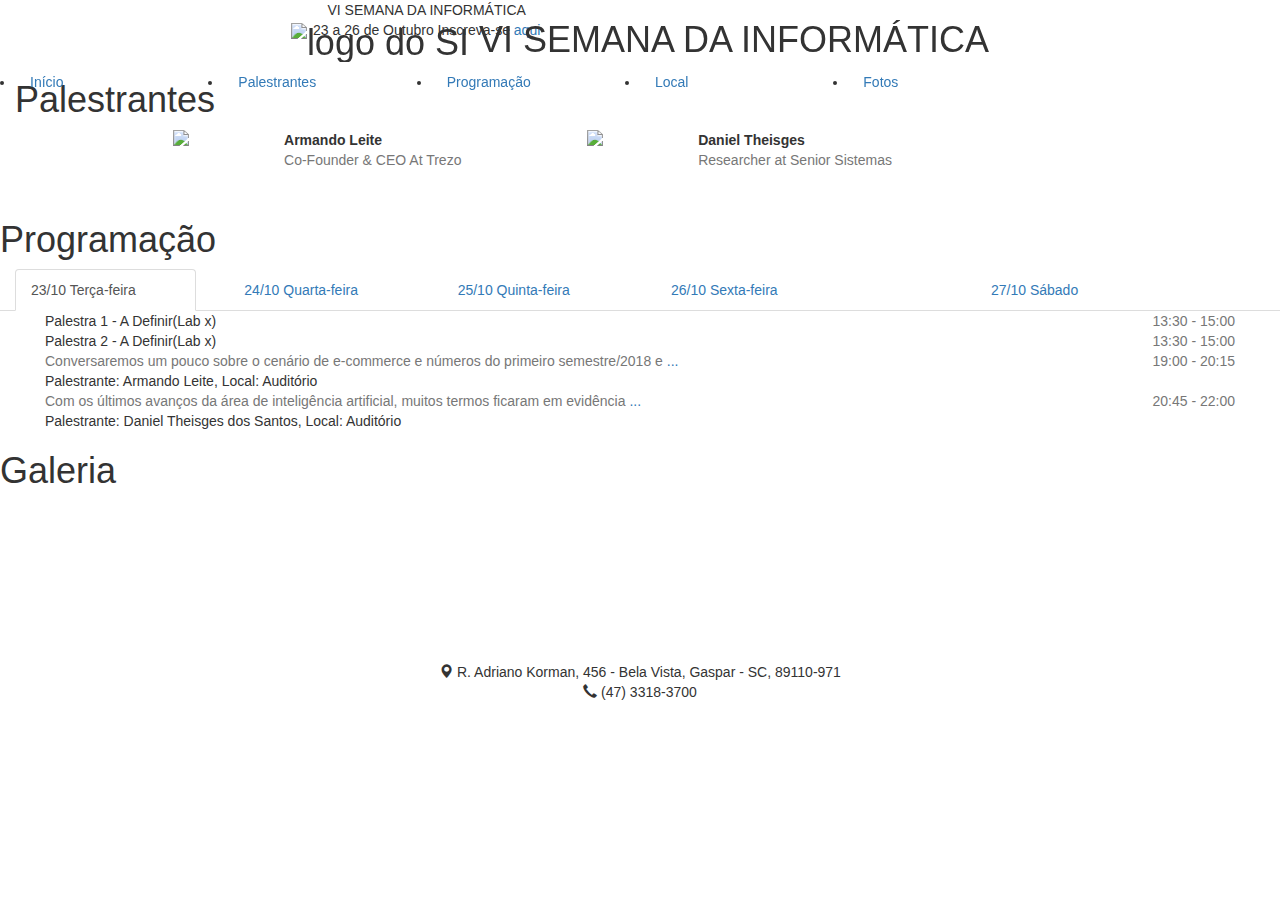
==== commit a82bf07a: "Css" ====
--- a/docs/index.html
+++ b/docs/index.html
@@ -6,7 +6,7 @@
     <meta name="Autores" content=Mateus e Lucas>
     <meta name="viewport" content="width=device-width, initial-scale=1">
     <title>Semana da informática IFSC GASPAR</title>
-    <link rel="stylesheet" type="text/css" href="../css/main.css"/>
+    <link rel="stylesheet" type="text/css" href="mateusferrando.github.io/SiteSemanaInfoIFSC/css/main.css"/>
     <link rel="stylesheet" href="https://maxcdn.bootstrapcdn.com/bootstrap/3.3.6/css/bootstrap.min.css"/>
 </head>
 <body>
@@ -14,7 +14,7 @@
     <script src="https://ajax.googleapis.com/ajax/libs/jquery/3.3.1/jquery.min.js"></script>
     <!-- Inclui todos os plugins compilados (abaixo), ou inclua arquivos separadados se necessário -->
     <script src="https://maxcdn.bootstrapcdn.com/bootstrap/3.3.7/js/bootstrap.min.js"></script>
-    <script src="../js/main.js"></script>
+    <script src="mateusferrando.github.io/SiteSemanaInfoIFSC/js/main.js"></script>
     <header>
         <div class="row">
             <div class="navbar-fixed-top topo">
@@ -51,7 +51,7 @@
                     <div class="body-palestrantes col-md-12" >
 
                         <div class="card-palestrantes col-md-5" onclick="info('curriculo_armando')">
-                            <img src="../img/armando_leite.jpg" class="col-md-3 img-responsive"/>
+                            <img src="mateusferrando.github.io/SiteSemanaInfoIFSC/img/armando_leite.jpg" class="col-md-3 img-responsive"/>
                             <div class="col-md-9 nome-palestrante no-pd">
                                 <strong class="col-md-12 ">Armando Leite</strong>
                                 <span class="col-md-12 text-muted truncatepd">Co-Founder & CEO At Trezo</span>
@@ -64,7 +64,7 @@
                         </div>
                         
                         <div class="card-palestrantes col-md-5" onclick="info('curriculo_daniel')">
-                            <img src="../img/daniel_l.jpg" class="col-md-3 img-responsive"/>
+                            <img src="mateusferrando.github.io/SiteSemanaInfoIFSC/img/daniel_l.jpg" class="col-md-3 img-responsive"/>
                             <div class="col-md-9 nome-palestrante no-pd">
                                 <strong class="col-md-12 ">Daniel Theisges</strong>
                                 <span class="col-md-12 text-muted truncatepd">Researcher at Senior Sistemas</span>
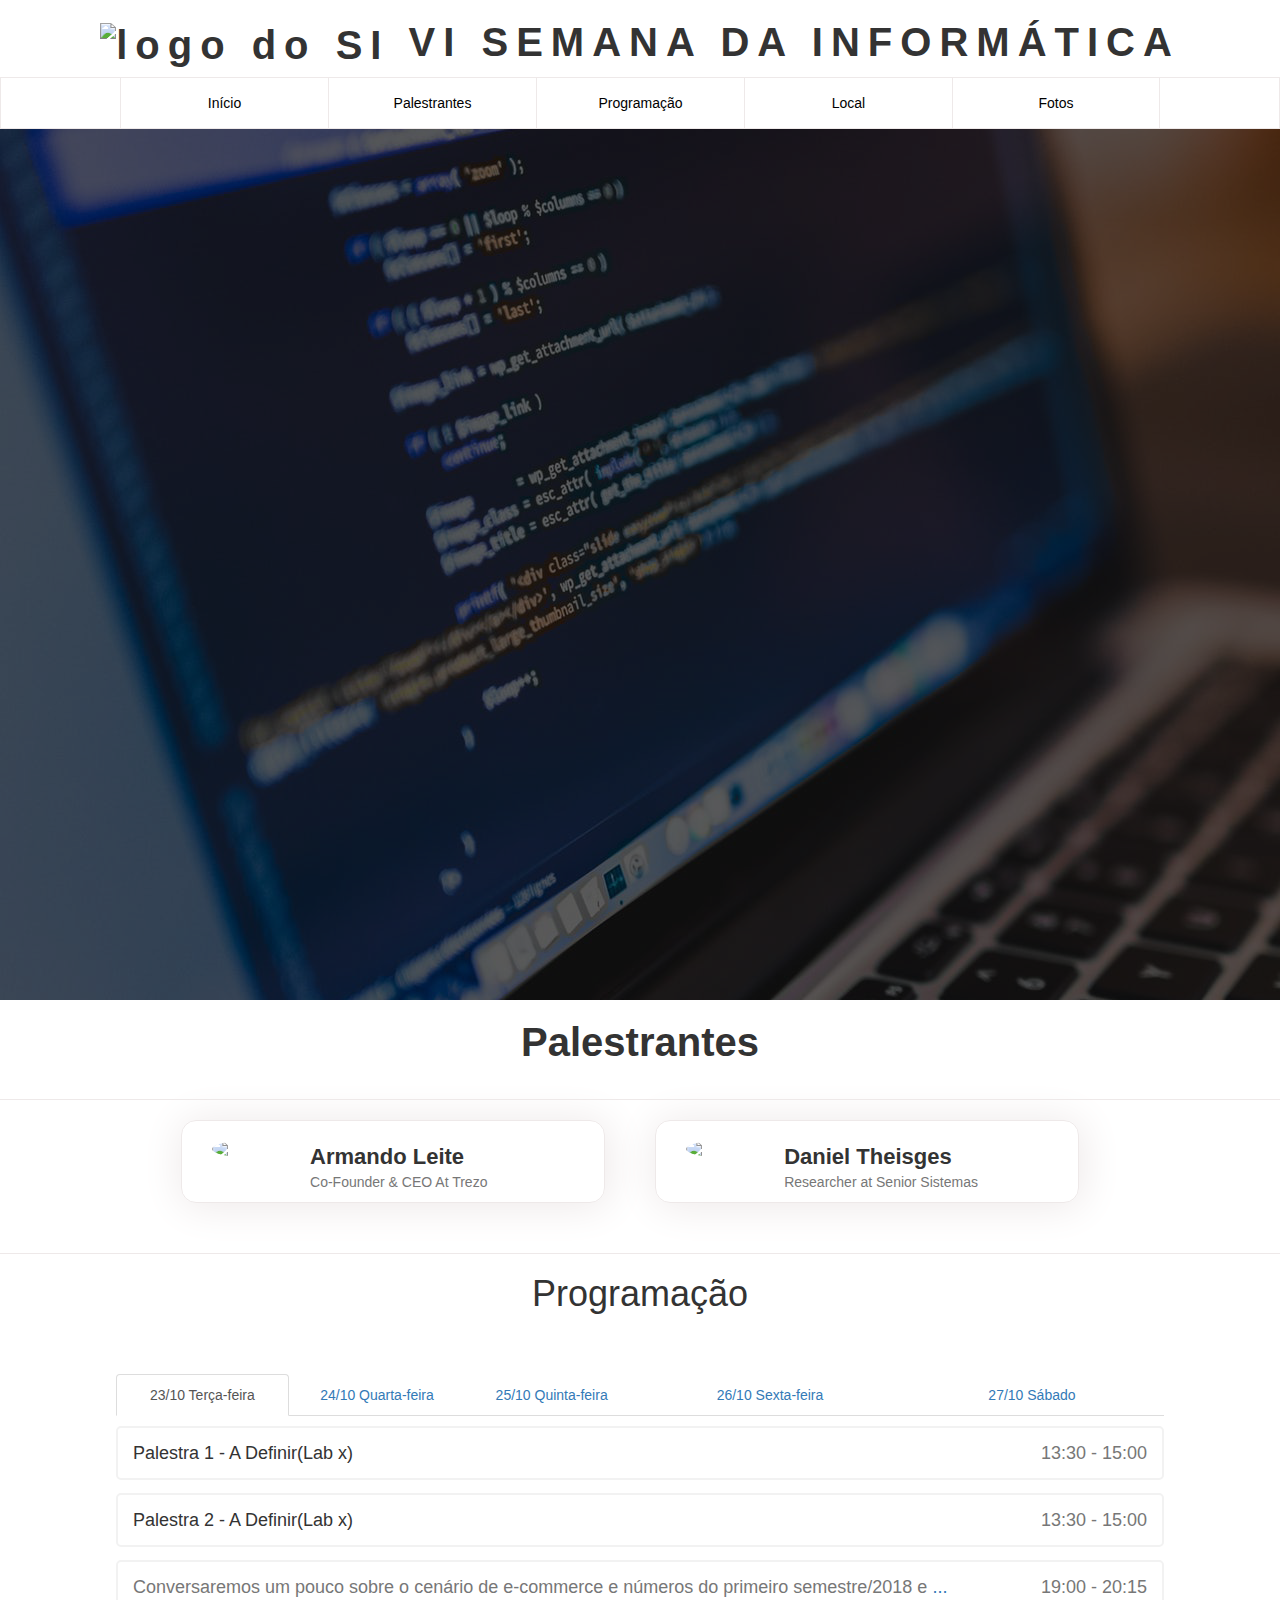
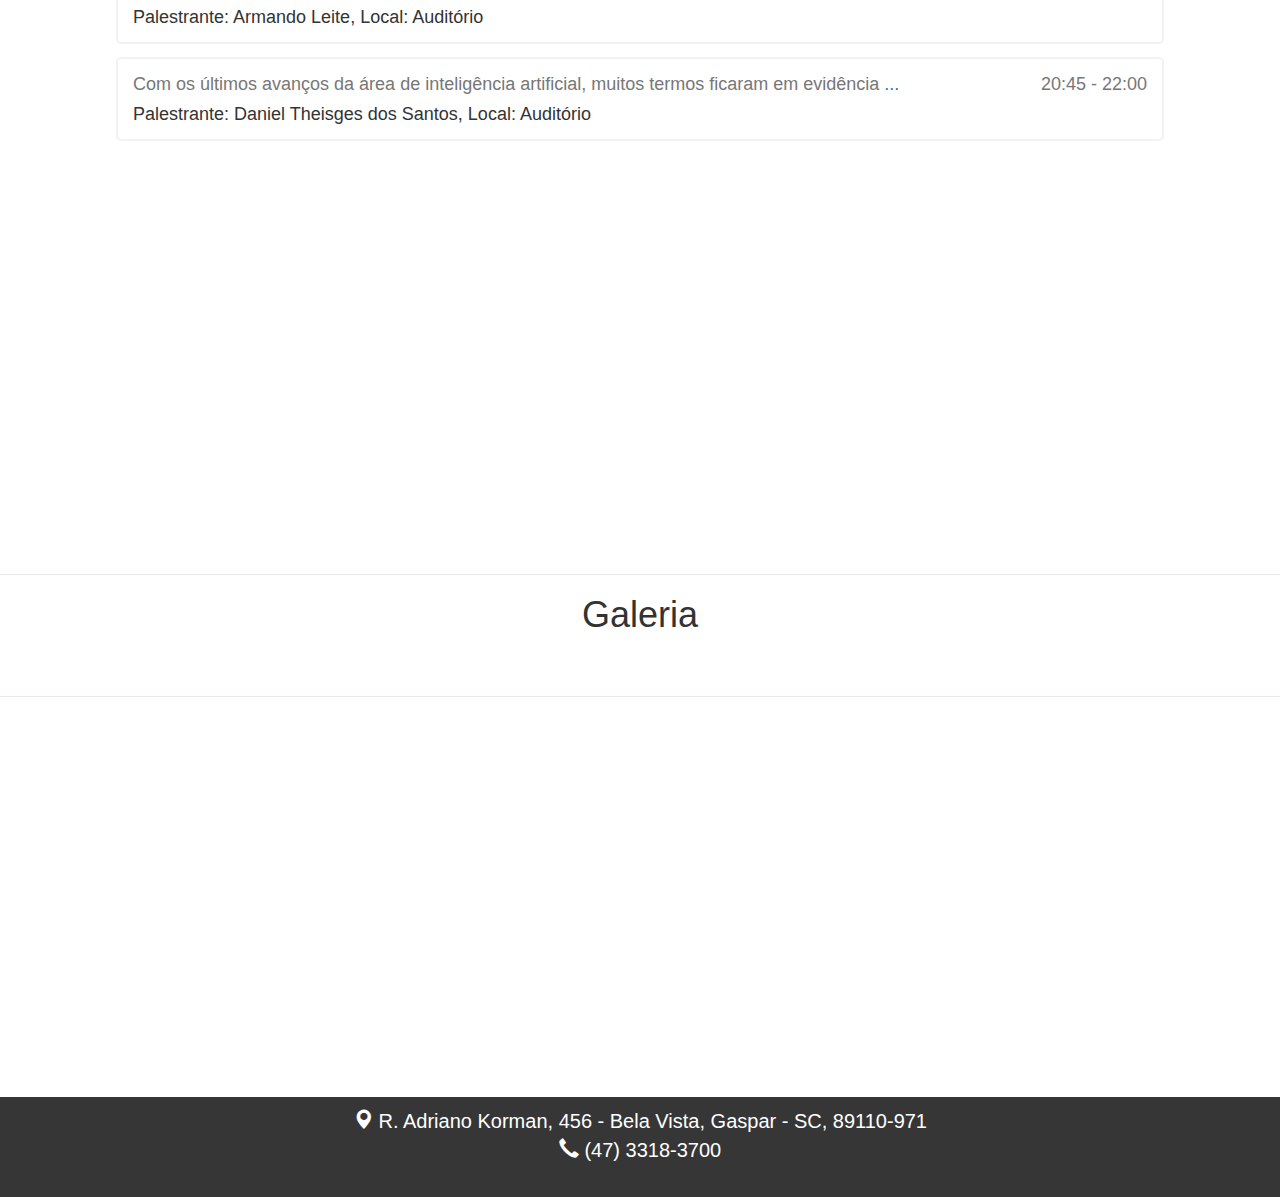
==== commit b112540c: "Css" ====
--- a/docs/index.html
+++ b/docs/index.html
@@ -6,7 +6,7 @@
     <meta name="Autores" content=Mateus e Lucas>
     <meta name="viewport" content="width=device-width, initial-scale=1">
     <title>Semana da informática IFSC GASPAR</title>
-    <link rel="stylesheet" type="text/css" href="mateusferrando.github.io/SiteSemanaInfoIFSC/css/main.css"/>
+    <link rel="stylesheet" type="text/css" href="https://mateusferrando.github.io/SiteSemanaInfoIFSC/css/main.css "/>
     <link rel="stylesheet" href="https://maxcdn.bootstrapcdn.com/bootstrap/3.3.6/css/bootstrap.min.css"/>
 </head>
 <body>
